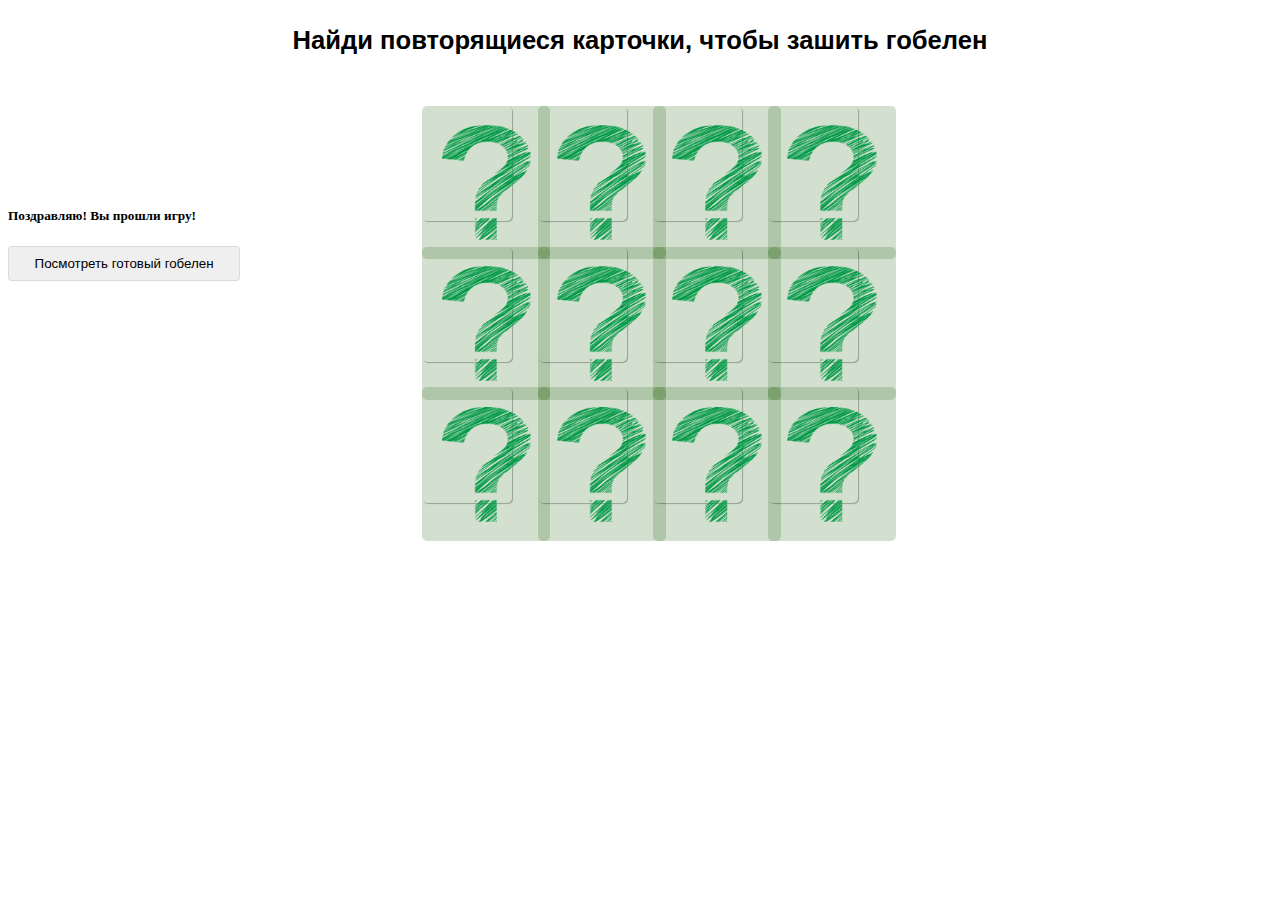
==== 3_game.html @ 62a32d2f "third game" ====
<!DOCTYPE html>
<html lang="ru">
  <head>
    <meta charset="UTF-8" />
    <meta http-equiv="X-UA-Compatible" content="IE=edge" />
    <meta name="viewport" content="width=device-width, initial-scale=1.0" />
    <link
      href="https://cdn.jsdelivr.net/npm/bootstrap@5.1.2/dist/css/bootstrap.min.css"
      rel="stylesheet"
      integrity="sha384-uWxY/CJNBR+1zjPWmfnSnVxwRheevXITnMqoEIeG1LJrdI0GlVs/9cVSyPYXdcSF"
      crossorigin="anonymous"
    />
    <link rel="stylesheet" href="./assets/styles/3_game.css" />
    <script src="./assets/scripts/3_game.js" defer></script>
    <title>Игра №3</title>
  </head>
  <body>
    <h2 class="game__heading">
      Найди повторящиеся карточки, чтобы зашить гобелен
    </h2>
    <article class="game">
      <section class="game-wrapper"></section>
    </article>
    <article class="text-center game-modal">
      <section class="card-body">
        <h5 class="card-title mb-3">Поздравляю! Вы прошли игру!</h5>
        <button class="game-btn">Посмотреть готовый гобелен</button>
      </section>
    </article>

    <script
      src="https://cdn.jsdelivr.net/npm/bootstrap@5.1.3/dist/js/bootstrap.min.js"
      integrity="sha384-QJHtvGhmr9XOIpI6YVutG+2QOK9T+ZnN4kzFN1RtK3zEFEIsxhlmWl5/YESvpZ13"
      crossorigin="anonymous"
    ></script>
  </body>
</html>
---- assets/styles/3_game.css ----
.game {
  display: -webkit-box;
  display: -ms-flexbox;
  display: flex;
  -webkit-box-pack: center;
      -ms-flex-pack: center;
          justify-content: center;
  -webkit-box-align: center;
      -ms-flex-align: center;
          align-items: center;
}

.game__heading {
  text-align: center;
  margin: 2vw 0;
  font-family: "Segoe UI", Tahoma, Geneva, Verdana, sans-serif;
  font-size: 2vw;
}

.game .game-wrapper {
  margin-top: 35vw;
  position: absolute;
  display: -ms-grid;
  display: grid;
  -ms-grid-columns: (1fr)[4];
      grid-template-columns: repeat(4, 1fr);
  -ms-grid-rows: (1fr)[3];
      grid-template-rows: repeat(3, 1fr);
  gap: 2vw;
}

.game .game-wrapper .memory-card {
  margin: 0 auto;
  -webkit-box-shadow: 1px 1px 1px rgba(0, 0, 0, 0.3);
          box-shadow: 1px 1px 1px rgba(0, 0, 0, 0.3);
  border-radius: 5px;
  -webkit-transform-style: preserve-3d;
          transform-style: preserve-3d;
  -webkit-transition: -webkit-transform 0.5s;
  transition: -webkit-transform 0.5s;
  transition: transform 0.5s;
  transition: transform 0.5s, -webkit-transform 0.5s;
  cursor: pointer;
  width: 7vw;
  height: 9vw;
}

.game .game-wrapper .memory-card:active {
  -webkit-transform: scale(0.97);
          transform: scale(0.97);
  -webkit-transition: -webkit-transform 0.2s;
  transition: -webkit-transform 0.2s;
  transition: transform 0.2s;
  transition: transform 0.2s, -webkit-transform 0.2s;
}

.game .game-wrapper .front-face,
.game .game-wrapper .back-face {
  width: 100%;
  height: 100%;
  padding: 1.5vw;
  position: absolute;
  border-radius: 5px;
  background-color: rgba(24, 93, 3, 0.192);
  -webkit-backface-visibility: hidden;
          backface-visibility: hidden;
}

.game .game-wrapper .front-face {
  -webkit-transform: rotateY(180deg);
          transform: rotateY(180deg);
}

.flip {
  -webkit-transform: rotateY(180deg);
          transform: rotateY(180deg);
}

.game-modal {
  display: block;
  margin: 0 auto;
  margin-top: 10vw;
}

.game-modal .game-btn {
  text-decoration: none;
  color: black;
  padding: 0.7vw 2vw;
  border-radius: 4px;
  border: 1px solid rgba(128, 128, 128, 0.192);
}

.game-modal .game-btn:hover {
  background-color: rgba(24, 93, 3, 0.192);
  -webkit-box-shadow: 1px 1px 1px rgba(0, 0, 0, 0.3);
          box-shadow: 1px 1px 1px rgba(0, 0, 0, 0.3);
}
/*# sourceMappingURL=3_game.css.map */
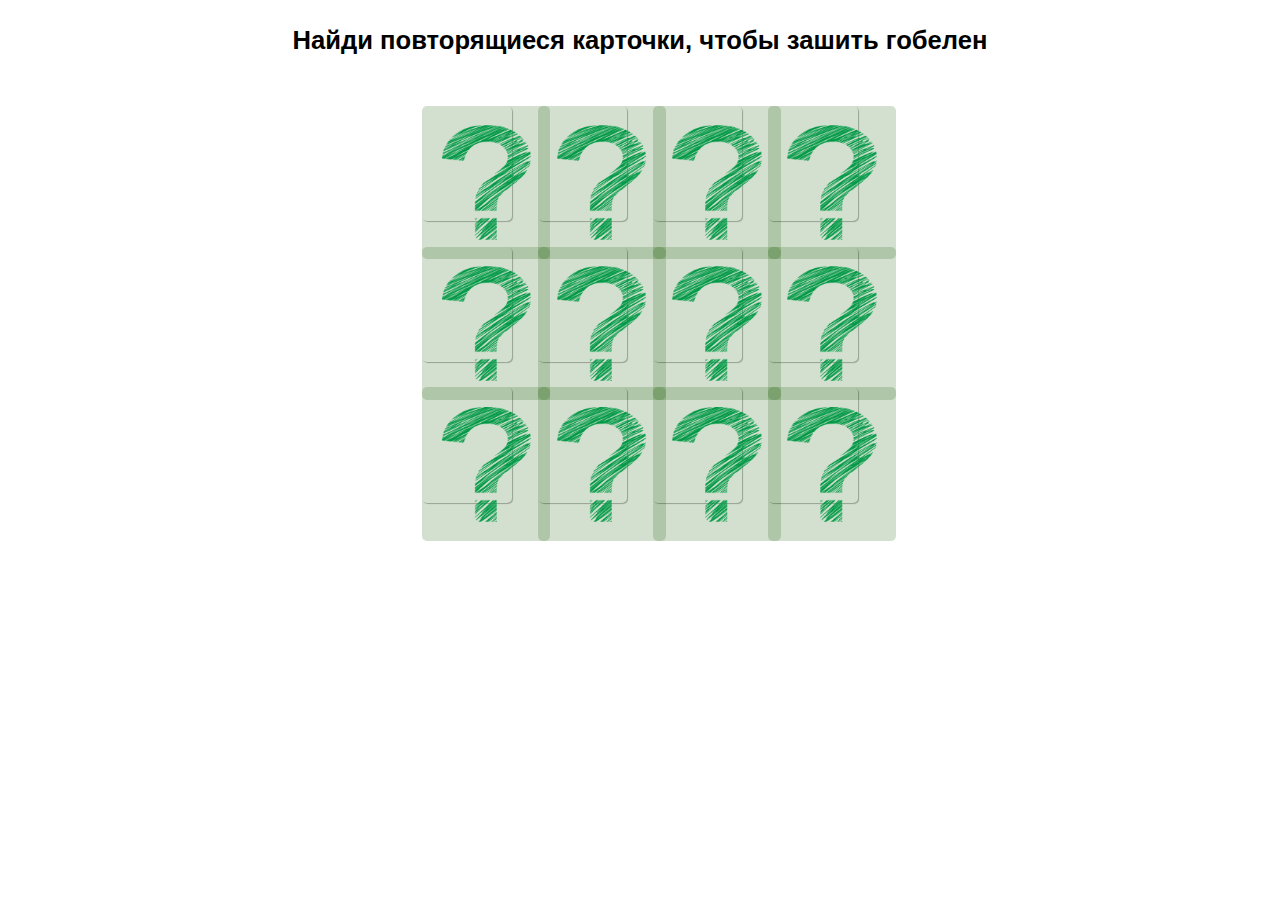
==== commit 730346f9: "add second game" ====
--- a/3_game.html
+++ b/3_game.html
@@ -15,9 +15,9 @@
     <title>Игра №3</title>
   </head>
   <body>
-    <h2 class="game__heading">
+    <h1 class="game__heading">
       Найди повторящиеся карточки, чтобы зашить гобелен
-    </h2>
+    </h1>
     <article class="game">
       <section class="game-wrapper"></section>
     </article>
--- a/assets/styles/3_game.css
+++ b/assets/styles/3_game.css
@@ -77,7 +77,7 @@
 }
 
 .game-modal {
-  display: block;
+  display: none;
   margin: 0 auto;
   margin-top: 10vw;
 }
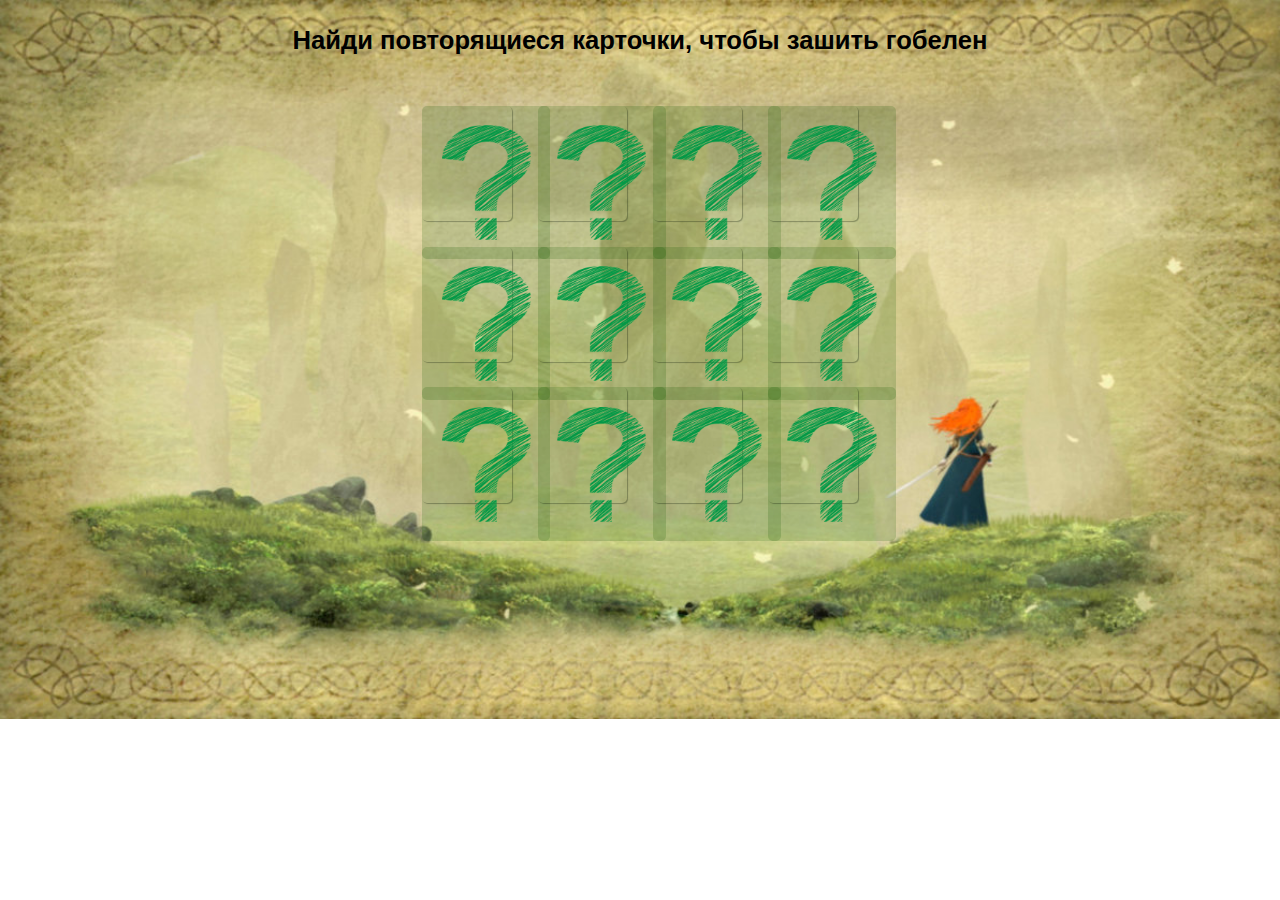
==== commit 71206e55: "add bg styles" ====
--- a/3_game.html
+++ b/3_game.html
@@ -10,6 +10,7 @@
       integrity="sha384-uWxY/CJNBR+1zjPWmfnSnVxwRheevXITnMqoEIeG1LJrdI0GlVs/9cVSyPYXdcSF"
       crossorigin="anonymous"
     />
+    <link rel="stylesheet" href="./assets/styles/index.css" />
     <link rel="stylesheet" href="./assets/styles/3_game.css" />
     <script src="./assets/scripts/3_game.js" defer></script>
     <title>Игра №3</title>
--- a/assets/styles/index.css
+++ b/assets/styles/index.css
@@ -0,0 +1,6 @@
+body {
+  background-size: 100%;
+  background-image: url(../images/background.jpg);
+  background-repeat: no-repeat;
+}
+/*# sourceMappingURL=index.css.map */